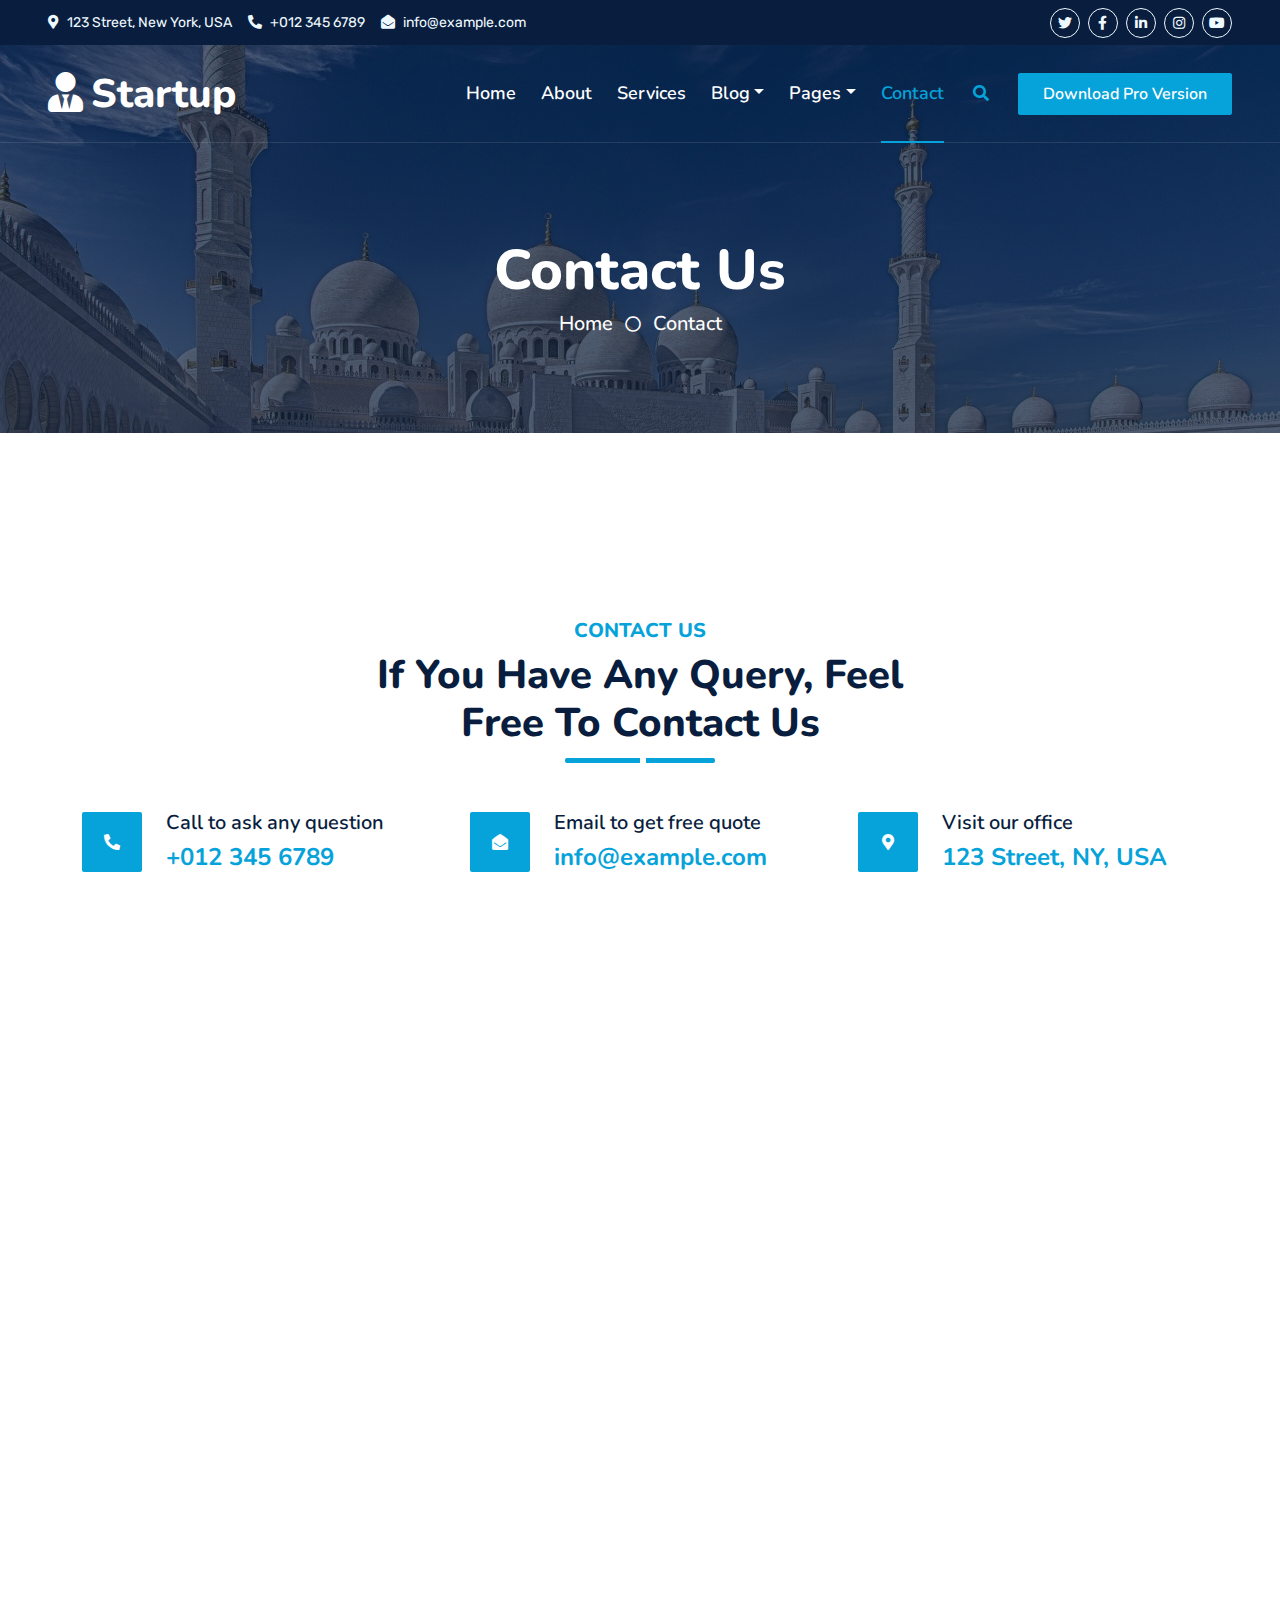
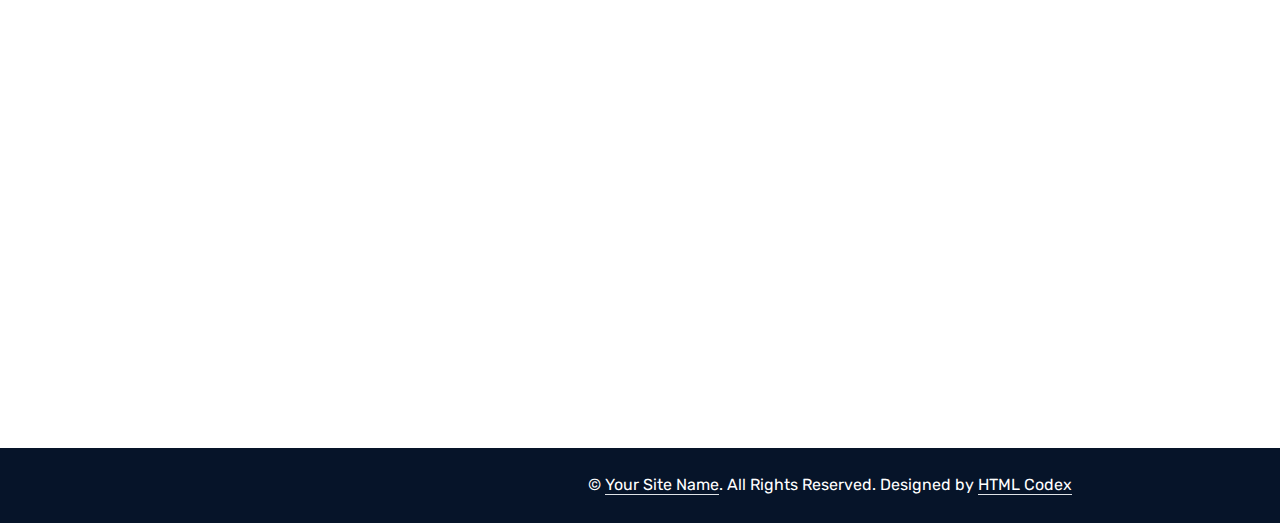
==== contact.html @ e38d2fbe "layout HTML" ====
<!DOCTYPE html>
<html lang="en">

<head>
    <meta charset="utf-8">
    <title>Startup - Startup Website Template</title>
    <meta content="width=device-width, initial-scale=1.0" name="viewport">
    <meta content="Free HTML Templates" name="keywords">
    <meta content="Free HTML Templates" name="description">

    <!-- Favicon -->
    <link href="img/favicon.ico" rel="icon">

    <!-- Google Web Fonts -->
    <link rel="preconnect" href="https://fonts.googleapis.com">
    <link rel="preconnect" href="https://fonts.gstatic.com" crossorigin>
    <link href="https://fonts.googleapis.com/css2?family=Nunito:wght@400;600;700;800&family=Rubik:wght@400;500;600;700&display=swap" rel="stylesheet">

    <!-- Icon Font Stylesheet -->
    <link href="https://cdnjs.cloudflare.com/ajax/libs/font-awesome/5.10.0/css/all.min.css" rel="stylesheet">
    <link href="https://cdn.jsdelivr.net/npm/bootstrap-icons@1.4.1/font/bootstrap-icons.css" rel="stylesheet">

    <!-- Libraries Stylesheet -->
    <link href="lib/owlcarousel/assets/owl.carousel.min.css" rel="stylesheet">
    <link href="lib/animate/animate.min.css" rel="stylesheet">

    <!-- Customized Bootstrap Stylesheet -->
    <link href="css/bootstrap.min.css" rel="stylesheet">

    <!-- Template Stylesheet -->
    <link href="css/style.css" rel="stylesheet">
</head>

<body>
    <!-- Spinner Start -->
    <div id="spinner" class="show bg-white position-fixed translate-middle w-100 vh-100 top-50 start-50 d-flex align-items-center justify-content-center">
        <div class="spinner"></div>
    </div>
    <!-- Spinner End -->


    <!-- Topbar Start -->
    <div class="container-fluid bg-dark px-5 d-none d-lg-block">
        <div class="row gx-0">
            <div class="col-lg-8 text-center text-lg-start mb-2 mb-lg-0">
                <div class="d-inline-flex align-items-center" style="height: 45px;">
                    <small class="me-3 text-light"><i class="fa fa-map-marker-alt me-2"></i>123 Street, New York, USA</small>
                    <small class="me-3 text-light"><i class="fa fa-phone-alt me-2"></i>+012 345 6789</small>
                    <small class="text-light"><i class="fa fa-envelope-open me-2"></i>info@example.com</small>
                </div>
            </div>
            <div class="col-lg-4 text-center text-lg-end">
                <div class="d-inline-flex align-items-center" style="height: 45px;">
                    <a class="btn btn-sm btn-outline-light btn-sm-square rounded-circle me-2" href=""><i class="fab fa-twitter fw-normal"></i></a>
                    <a class="btn btn-sm btn-outline-light btn-sm-square rounded-circle me-2" href=""><i class="fab fa-facebook-f fw-normal"></i></a>
                    <a class="btn btn-sm btn-outline-light btn-sm-square rounded-circle me-2" href=""><i class="fab fa-linkedin-in fw-normal"></i></a>
                    <a class="btn btn-sm btn-outline-light btn-sm-square rounded-circle me-2" href=""><i class="fab fa-instagram fw-normal"></i></a>
                    <a class="btn btn-sm btn-outline-light btn-sm-square rounded-circle" href=""><i class="fab fa-youtube fw-normal"></i></a>
                </div>
            </div>
        </div>
    </div>
    <!-- Topbar End -->


    <!-- Navbar Start -->
    <div class="container-fluid position-relative p-0">
        <nav class="navbar navbar-expand-lg navbar-dark px-5 py-3 py-lg-0">
            <a href="index.html" class="navbar-brand p-0">
                <h1 class="m-0"><i class="fa fa-user-tie me-2"></i>Startup</h1>
            </a>
            <button class="navbar-toggler" type="button" data-bs-toggle="collapse" data-bs-target="#navbarCollapse">
                <span class="fa fa-bars"></span>
            </button>
            <div class="collapse navbar-collapse" id="navbarCollapse">
                <div class="navbar-nav ms-auto py-0">
                    <a href="index.html" class="nav-item nav-link">Home</a>
                    <a href="about.html" class="nav-item nav-link">About</a>
                    <a href="service.html" class="nav-item nav-link">Services</a>
                    <div class="nav-item dropdown">
                        <a href="#" class="nav-link dropdown-toggle" data-bs-toggle="dropdown">Blog</a>
                        <div class="dropdown-menu m-0">
                            <a href="blog.html" class="dropdown-item">Blog Grid</a>
                            <a href="detail.html" class="dropdown-item">Blog Detail</a>
                        </div>
                    </div>
                    <div class="nav-item dropdown">
                        <a href="#" class="nav-link dropdown-toggle" data-bs-toggle="dropdown">Pages</a>
                        <div class="dropdown-menu m-0">
                            <a href="price.html" class="dropdown-item">Pricing Plan</a>
                            <a href="feature.html" class="dropdown-item">Our features</a>
                            <a href="team.html" class="dropdown-item">Team Members</a>
                            <a href="testimonial.html" class="dropdown-item">Testimonial</a>
                            <a href="quote.html" class="dropdown-item">Free Quote</a>
                        </div>
                    </div>
                    <a href="contact.html" class="nav-item nav-link active">Contact</a>
                </div>
                <butaton type="button" class="btn text-primary ms-3" data-bs-toggle="modal" data-bs-target="#searchModal"><i class="fa fa-search"></i></butaton>
                <a href="https://htmlcodex.com/startup-company-website-template" class="btn btn-primary py-2 px-4 ms-3">Download Pro Version</a>
            </div>
        </nav>

        <div class="container-fluid bg-primary py-5 bg-header" style="margin-bottom: 90px;">
            <div class="row py-5">
                <div class="col-12 pt-lg-5 mt-lg-5 text-center">
                    <h1 class="display-4 text-white animated zoomIn">Contact Us</h1>
                    <a href="" class="h5 text-white">Home</a>
                    <i class="far fa-circle text-white px-2"></i>
                    <a href="" class="h5 text-white">Contact</a>
                </div>
            </div>
        </div>
    </div>
    <!-- Navbar End -->


    <!-- Full Screen Search Start -->
    <div class="modal fade" id="searchModal" tabindex="-1">
        <div class="modal-dialog modal-fullscreen">
            <div class="modal-content" style="background: rgba(9, 30, 62, .7);">
                <div class="modal-header border-0">
                    <button type="button" class="btn bg-white btn-close" data-bs-dismiss="modal" aria-label="Close"></button>
                </div>
                <div class="modal-body d-flex align-items-center justify-content-center">
                    <div class="input-group" style="max-width: 600px;">
                        <input type="text" class="form-control bg-transparent border-primary p-3" placeholder="Type search keyword">
                        <button class="btn btn-primary px-4"><i class="bi bi-search"></i></button>
                    </div>
                </div>
            </div>
        </div>
    </div>
    <!-- Full Screen Search End -->


    <!-- Contact Start -->
    <div class="container-fluid py-5 wow fadeInUp" data-wow-delay="0.1s">
        <div class="container py-5">
            <div class="section-title text-center position-relative pb-3 mb-5 mx-auto" style="max-width: 600px;">
                <h5 class="fw-bold text-primary text-uppercase">Contact Us</h5>
                <h1 class="mb-0">If You Have Any Query, Feel Free To Contact Us</h1>
            </div>
            <div class="row g-5 mb-5">
                <div class="col-lg-4">
                    <div class="d-flex align-items-center wow fadeIn" data-wow-delay="0.1s">
                        <div class="bg-primary d-flex align-items-center justify-content-center rounded" style="width: 60px; height: 60px;">
                            <i class="fa fa-phone-alt text-white"></i>
                        </div>
                        <div class="ps-4">
                            <h5 class="mb-2">Call to ask any question</h5>
                            <h4 class="text-primary mb-0">+012 345 6789</h4>
                        </div>
                    </div>
                </div>
                <div class="col-lg-4">
                    <div class="d-flex align-items-center wow fadeIn" data-wow-delay="0.4s">
                        <div class="bg-primary d-flex align-items-center justify-content-center rounded" style="width: 60px; height: 60px;">
                            <i class="fa fa-envelope-open text-white"></i>
                        </div>
                        <div class="ps-4">
                            <h5 class="mb-2">Email to get free quote</h5>
                            <h4 class="text-primary mb-0">info@example.com</h4>
                        </div>
                    </div>
                </div>
                <div class="col-lg-4">
                    <div class="d-flex align-items-center wow fadeIn" data-wow-delay="0.8s">
                        <div class="bg-primary d-flex align-items-center justify-content-center rounded" style="width: 60px; height: 60px;">
                            <i class="fa fa-map-marker-alt text-white"></i>
                        </div>
                        <div class="ps-4">
                            <h5 class="mb-2">Visit our office</h5>
                            <h4 class="text-primary mb-0">123 Street, NY, USA</h4>
                        </div>
                    </div>
                </div>
            </div>
            <div class="row g-5">
                <div class="col-lg-6 wow slideInUp" data-wow-delay="0.3s">
                    <form>
                        <div class="row g-3">
                            <div class="col-md-6">
                                <input type="text" class="form-control border-0 bg-light px-4" placeholder="Your Name" style="height: 55px;">
                            </div>
                            <div class="col-md-6">
                                <input type="email" class="form-control border-0 bg-light px-4" placeholder="Your Email" style="height: 55px;">
                            </div>
                            <div class="col-12">
                                <input type="text" class="form-control border-0 bg-light px-4" placeholder="Subject" style="height: 55px;">
                            </div>
                            <div class="col-12">
                                <textarea class="form-control border-0 bg-light px-4 py-3" rows="4" placeholder="Message"></textarea>
                            </div>
                            <div class="col-12">
                                <button class="btn btn-primary w-100 py-3" type="submit">Send Message</button>
                            </div>
                        </div>
                    </form>
                </div>
                <div class="col-lg-6 wow slideInUp" data-wow-delay="0.6s">
                    <iframe class="position-relative rounded w-100 h-100"
                        src="https://www.google.com/maps/embed?pb=!1m18!1m12!1m3!1d3001156.4288297426!2d-78.01371936852176!3d42.72876761954724!2m3!1f0!2f0!3f0!3m2!1i1024!2i768!4f13.1!3m3!1m2!1s0x4ccc4bf0f123a5a9%3A0xddcfc6c1de189567!2sNew%20York%2C%20USA!5e0!3m2!1sen!2sbd!4v1603794290143!5m2!1sen!2sbd"
                        frameborder="0" style="min-height: 350px; border:0;" allowfullscreen="" aria-hidden="false"
                        tabindex="0"></iframe>
                </div>
            </div>
        </div>
    </div>
    <!-- Contact End -->


    <!-- Vendor Start -->
    <div class="container-fluid py-5 wow fadeInUp" data-wow-delay="0.1s">
        <div class="container py-5 mb-5">
            <div class="bg-white">
                <div class="owl-carousel vendor-carousel">
                    <img src="img/vendor-1.jpg" alt="">
                    <img src="img/vendor-2.jpg" alt="">
                    <img src="img/vendor-3.jpg" alt="">
                    <img src="img/vendor-4.jpg" alt="">
                    <img src="img/vendor-5.jpg" alt="">
                    <img src="img/vendor-6.jpg" alt="">
                    <img src="img/vendor-7.jpg" alt="">
                    <img src="img/vendor-8.jpg" alt="">
                    <img src="img/vendor-9.jpg" alt="">
                </div>
            </div>
        </div>
    </div>
    <!-- Vendor End -->
    

    <!-- Footer Start -->
    <div class="container-fluid bg-dark text-light mt-5 wow fadeInUp" data-wow-delay="0.1s">
        <div class="container">
            <div class="row gx-5">
                <div class="col-lg-4 col-md-6 footer-about">
                    <div class="d-flex flex-column align-items-center justify-content-center text-center h-100 bg-primary p-4">
                        <a href="index.html" class="navbar-brand">
                            <h1 class="m-0 text-white"><i class="fa fa-user-tie me-2"></i>Startup</h1>
                        </a>
                        <p class="mt-3 mb-4">Lorem diam sit erat dolor elitr et, diam lorem justo amet clita stet eos sit. Elitr dolor duo lorem, elitr clita ipsum sea. Diam amet erat lorem stet eos. Diam amet et kasd eos duo.</p>
                        <form action="">
                            <div class="input-group">
                                <input type="text" class="form-control border-white p-3" placeholder="Your Email">
                                <button class="btn btn-dark">Sign Up</button>
                            </div>
                        </form>
                    </div>
                </div>
                <div class="col-lg-8 col-md-6">
                    <div class="row gx-5">
                        <div class="col-lg-4 col-md-12 pt-5 mb-5">
                            <div class="section-title section-title-sm position-relative pb-3 mb-4">
                                <h3 class="text-light mb-0">Get In Touch</h3>
                            </div>
                            <div class="d-flex mb-2">
                                <i class="bi bi-geo-alt text-primary me-2"></i>
                                <p class="mb-0">123 Street, New York, USA</p>
                            </div>
                            <div class="d-flex mb-2">
                                <i class="bi bi-envelope-open text-primary me-2"></i>
                                <p class="mb-0">info@example.com</p>
                            </div>
                            <div class="d-flex mb-2">
                                <i class="bi bi-telephone text-primary me-2"></i>
                                <p class="mb-0">+012 345 67890</p>
                            </div>
                            <div class="d-flex mt-4">
                                <a class="btn btn-primary btn-square me-2" href="#"><i class="fab fa-twitter fw-normal"></i></a>
                                <a class="btn btn-primary btn-square me-2" href="#"><i class="fab fa-facebook-f fw-normal"></i></a>
                                <a class="btn btn-primary btn-square me-2" href="#"><i class="fab fa-linkedin-in fw-normal"></i></a>
                                <a class="btn btn-primary btn-square" href="#"><i class="fab fa-instagram fw-normal"></i></a>
                            </div>
                        </div>
                        <div class="col-lg-4 col-md-12 pt-0 pt-lg-5 mb-5">
                            <div class="section-title section-title-sm position-relative pb-3 mb-4">
                                <h3 class="text-light mb-0">Quick Links</h3>
                            </div>
                            <div class="link-animated d-flex flex-column justify-content-start">
                                <a class="text-light mb-2" href="#"><i class="bi bi-arrow-right text-primary me-2"></i>Home</a>
                                <a class="text-light mb-2" href="#"><i class="bi bi-arrow-right text-primary me-2"></i>About Us</a>
                                <a class="text-light mb-2" href="#"><i class="bi bi-arrow-right text-primary me-2"></i>Our Services</a>
                                <a class="text-light mb-2" href="#"><i class="bi bi-arrow-right text-primary me-2"></i>Meet The Team</a>
                                <a class="text-light mb-2" href="#"><i class="bi bi-arrow-right text-primary me-2"></i>Latest Blog</a>
                                <a class="text-light" href="#"><i class="bi bi-arrow-right text-primary me-2"></i>Contact Us</a>
                            </div>
                        </div>
                        <div class="col-lg-4 col-md-12 pt-0 pt-lg-5 mb-5">
                            <div class="section-title section-title-sm position-relative pb-3 mb-4">
                                <h3 class="text-light mb-0">Popular Links</h3>
                            </div>
                            <div class="link-animated d-flex flex-column justify-content-start">
                                <a class="text-light mb-2" href="#"><i class="bi bi-arrow-right text-primary me-2"></i>Home</a>
                                <a class="text-light mb-2" href="#"><i class="bi bi-arrow-right text-primary me-2"></i>About Us</a>
                                <a class="text-light mb-2" href="#"><i class="bi bi-arrow-right text-primary me-2"></i>Our Services</a>
                                <a class="text-light mb-2" href="#"><i class="bi bi-arrow-right text-primary me-2"></i>Meet The Team</a>
                                <a class="text-light mb-2" href="#"><i class="bi bi-arrow-right text-primary me-2"></i>Latest Blog</a>
                                <a class="text-light" href="#"><i class="bi bi-arrow-right text-primary me-2"></i>Contact Us</a>
                            </div>
                        </div>
                    </div>
                </div>
            </div>
        </div>
    </div>
    <div class="container-fluid text-white" style="background: #061429;">
        <div class="container text-center">
            <div class="row justify-content-end">
                <div class="col-lg-8 col-md-6">
                    <div class="d-flex align-items-center justify-content-center" style="height: 75px;">
                        <p class="mb-0">&copy; <a class="text-white border-bottom" href="#">Your Site Name</a>. All Rights Reserved. 
						
						<!--/*** This template is free as long as you keep the footer author’s credit link/attribution link/backlink. If you'd like to use the template without the footer author’s credit link/attribution link/backlink, you can purchase the Credit Removal License from "https://htmlcodex.com/credit-removal". Thank you for your support. ***/-->
						Designed by <a class="text-white border-bottom" href="https://htmlcodex.com">HTML Codex</a></p>
                    </div>
                </div>
            </div>
        </div>
    </div>
    <!-- Footer End -->


    <!-- Back to Top -->
    <a href="#" class="btn btn-lg btn-primary btn-lg-square rounded back-to-top"><i class="bi bi-arrow-up"></i></a>


    <!-- JavaScript Libraries -->
    <script src="https://code.jquery.com/jquery-3.4.1.min.js"></script>
    <script src="https://cdn.jsdelivr.net/npm/bootstrap@5.0.0/dist/js/bootstrap.bundle.min.js"></script>
    <script src="lib/wow/wow.min.js"></script>
    <script src="lib/easing/easing.min.js"></script>
    <script src="lib/waypoints/waypoints.min.js"></script>
    <script src="lib/counterup/counterup.min.js"></script>
    <script src="lib/owlcarousel/owl.carousel.min.js"></script>

    <!-- Template Javascript -->
    <script src="js/main.js"></script>
</body>

</html>
---- css/style.css ----
/********** Template CSS **********/
:root {
    --primary: #06A3DA;
    --secondary: #34AD54;
    --light: #EEF9FF;
    --dark: #091E3E;
}


/*** Spinner ***/
.spinner {
    width: 40px;
    height: 40px;
    background: var(--primary);
    margin: 100px auto;
    -webkit-animation: sk-rotateplane 1.2s infinite ease-in-out;
    animation: sk-rotateplane 1.2s infinite ease-in-out;
}

@-webkit-keyframes sk-rotateplane {
    0% {
        -webkit-transform: perspective(120px)
    }
    50% {
        -webkit-transform: perspective(120px) rotateY(180deg)
    }
    100% {
        -webkit-transform: perspective(120px) rotateY(180deg) rotateX(180deg)
    }
}

@keyframes sk-rotateplane {
    0% {
        transform: perspective(120px) rotateX(0deg) rotateY(0deg);
        -webkit-transform: perspective(120px) rotateX(0deg) rotateY(0deg)
    }
    50% {
        transform: perspective(120px) rotateX(-180.1deg) rotateY(0deg);
        -webkit-transform: perspective(120px) rotateX(-180.1deg) rotateY(0deg)
    }
    100% {
        transform: perspective(120px) rotateX(-180deg) rotateY(-179.9deg);
        -webkit-transform: perspective(120px) rotateX(-180deg) rotateY(-179.9deg);
    }
}

#spinner {
    opacity: 0;
    visibility: hidden;
    transition: opacity .5s ease-out, visibility 0s linear .5s;
    z-index: 99999;
}

#spinner.show {
    transition: opacity .5s ease-out, visibility 0s linear 0s;
    visibility: visible;
    opacity: 1;
}


/*** Heading ***/
h1,
h2,
.fw-bold {
    font-weight: 800 !important;
}

h3,
h4,
.fw-semi-bold {
    font-weight: 700 !important;
}

h5,
h6,
.fw-medium {
    font-weight: 600 !important;
}


/*** Button ***/
.btn {
    font-family: 'Nunito', sans-serif;
    font-weight: 600;
    transition: .5s;
}

.btn-primary,
.btn-secondary {
    color: #FFFFFF;
    box-shadow: inset 0 0 0 50px transparent;
}

.btn-primary:hover {
    box-shadow: inset 0 0 0 0 var(--primary);
}

.btn-secondary:hover {
    box-shadow: inset 0 0 0 0 var(--secondary);
}

.btn-square {
    width: 36px;
    height: 36px;
}

.btn-sm-square {
    width: 30px;
    height: 30px;
}

.btn-lg-square {
    width: 48px;
    height: 48px;
}

.btn-square,
.btn-sm-square,
.btn-lg-square {
    padding-left: 0;
    padding-right: 0;
    text-align: center;
}


/*** Navbar ***/
.navbar-dark .navbar-nav .nav-link {
    font-family: 'Nunito', sans-serif;
    position: relative;
    margin-left: 25px;
    padding: 35px 0;
    color: #FFFFFF;
    font-size: 18px;
    font-weight: 600;
    outline: none;
    transition: .5s;
}

.sticky-top.navbar-dark .navbar-nav .nav-link {
    padding: 20px 0;
    color: var(--dark);
}

.navbar-dark .navbar-nav .nav-link:hover,
.navbar-dark .navbar-nav .nav-link.active {
    color: var(--primary);
}

.navbar-dark .navbar-brand h1 {
    color: #FFFFFF;
}

.navbar-dark .navbar-toggler {
    color: var(--primary) !important;
    border-color: var(--primary) !important;
}

@media (max-width: 991.98px) {
    .sticky-top.navbar-dark {
        position: relative;
        background: #FFFFFF;
    }

    .navbar-dark .navbar-nav .nav-link,
    .navbar-dark .navbar-nav .nav-link.show,
    .sticky-top.navbar-dark .navbar-nav .nav-link {
        padding: 10px 0;
        color: var(--dark);
    }

    .navbar-dark .navbar-brand h1 {
        color: var(--primary);
    }
}

@media (min-width: 992px) {
    .navbar-dark {
        position: absolute;
        width: 100%;
        top: 0;
        left: 0;
        border-bottom: 1px solid rgba(256, 256, 256, .1);
        z-index: 999;
    }
    
    .sticky-top.navbar-dark {
        position: fixed;
        background: #FFFFFF;
    }

    .navbar-dark .navbar-nav .nav-link::before {
        position: absolute;
        content: "";
        width: 0;
        height: 2px;
        bottom: -1px;
        left: 50%;
        background: var(--primary);
        transition: .5s;
    }

    .navbar-dark .navbar-nav .nav-link:hover::before,
    .navbar-dark .navbar-nav .nav-link.active::before {
        width: 100%;
        left: 0;
    }

    .navbar-dark .navbar-nav .nav-link.nav-contact::before {
        display: none;
    }

    .sticky-top.navbar-dark .navbar-brand h1 {
        color: var(--primary);
    }
}


/*** Carousel ***/
.carousel-caption {
    top: 0;
    left: 0;
    right: 0;
    bottom: 0;
    background: rgba(9, 30, 62, .7);
    z-index: 1;
}

@media (max-width: 576px) {
    .carousel-caption h5 {
        font-size: 14px;
        font-weight: 500 !important;
    }

    .carousel-caption h1 {
        font-size: 30px;
        font-weight: 600 !important;
    }
}

.carousel-control-prev,
.carousel-control-next {
    width: 10%;
}

.carousel-control-prev-icon,
.carousel-control-next-icon {
    width: 3rem;
    height: 3rem;
}


/*** Section Title ***/
.section-title::before {
    position: absolute;
    content: "";
    width: 150px;
    height: 5px;
    left: 0;
    bottom: 0;
    background: var(--primary);
    border-radius: 2px;
}

.section-title.text-center::before {
    left: 50%;
    margin-left: -75px;
}

.section-title.section-title-sm::before {
    width: 90px;
    height: 3px;
}

.section-title::after {
    position: absolute;
    content: "";
    width: 6px;
    height: 5px;
    bottom: 0px;
    background: #FFFFFF;
    -webkit-animation: section-title-run 5s infinite linear;
    animation: section-title-run 5s infinite linear;
}

.section-title.section-title-sm::after {
    width: 4px;
    height: 3px;
}

.section-title.text-center::after {
    -webkit-animation: section-title-run-center 5s infinite linear;
    animation: section-title-run-center 5s infinite linear;
}

.section-title.section-title-sm::after {
    -webkit-animation: section-title-run-sm 5s infinite linear;
    animation: section-title-run-sm 5s infinite linear;
}

@-webkit-keyframes section-title-run {
    0% {left: 0; } 50% { left : 145px; } 100% { left: 0; }
}

@-webkit-keyframes section-title-run-center {
    0% { left: 50%; margin-left: -75px; } 50% { left : 50%; margin-left: 45px; } 100% { left: 50%; margin-left: -75px; }
}

@-webkit-keyframes section-title-run-sm {
    0% {left: 0; } 50% { left : 85px; } 100% { left: 0; }
}


/*** Service ***/
.service-item {
    position: relative;
    height: 300px;
    padding: 0 30px;
    transition: .5s;
}

.service-item .service-icon {
    margin-bottom: 30px;
    width: 60px;
    height: 60px;
    display: flex;
    align-items: center;
    justify-content: center;
    background: var(--primary);
    border-radius: 2px;
    transform: rotate(-45deg);
}

.service-item .service-icon i {
    transform: rotate(45deg);
}

.service-item a.btn {
    position: absolute;
    width: 60px;
    bottom: -48px;
    left: 50%;
    margin-left: -30px;
    opacity: 0;
}

.service-item:hover a.btn {
    bottom: -24px;
    opacity: 1;
}


/*** Testimonial ***/
.testimonial-carousel .owl-dots {
    margin-top: 15px;
    display: flex;
    align-items: flex-end;
    justify-content: center;
}

.testimonial-carousel .owl-dot {
    position: relative;
    display: inline-block;
    margin: 0 5px;
    width: 15px;
    height: 15px;
    background: #DDDDDD;
    border-radius: 2px;
    transition: .5s;
}

.testimonial-carousel .owl-dot.active {
    width: 30px;
    background: var(--primary);
}

.testimonial-carousel .owl-item.center {
    position: relative;
    z-index: 1;
}

.testimonial-carousel .owl-item .testimonial-item {
    transition: .5s;
}

.testimonial-carousel .owl-item.center .testimonial-item {
    background: #FFFFFF !important;
    box-shadow: 0 0 30px #DDDDDD;
}


/*** Team ***/
.team-item {
    transition: .5s;
}

.team-social {
    position: absolute;
    width: 100%;
    height: 100%;
    top: 0;
    left: 0;
    display: flex;
    align-items: center;
    justify-content: center;
    transition: .5s;
}

.team-social a.btn {
    position: relative;
    margin: 0 3px;
    margin-top: 100px;
    opacity: 0;
}

.team-item:hover {
    box-shadow: 0 0 30px #DDDDDD;
}

.team-item:hover .team-social {
    /*background: rgba(9, 30, 62, .7);*/
}

.team-item:hover .team-social a.btn:first-child {
    opacity: 1;
    margin-top: 0;
    transition: .3s 0s;
}

.team-item:hover .team-social a.btn:nth-child(2) {
    opacity: 1;
    margin-top: 0;
    transition: .3s .05s;
}

.team-item:hover .team-social a.btn:nth-child(3) {
    opacity: 1;
    margin-top: 0;
    transition: .3s .1s;
}

.team-item:hover .team-social a.btn:nth-child(4) {
    opacity: 1;
    margin-top: 0;
    transition: .3s .15s;
}

.team-item .team-img img,
.blog-item .blog-img img  {
    transition: .5s;
}

.team-item:hover .team-img img,
.blog-item:hover .blog-img img {
    transform: scale(1.15);
}


/*** Miscellaneous ***/
@media (min-width: 991.98px) {
    .facts {
        position: relative;
        margin-top: -75px;
        z-index: 1;
    }
}

.back-to-top {
    position: fixed;
    display: none;
    right: 45px;
    bottom: 45px;
    z-index: 99;
}

.bg-header {
    background: linear-gradient(rgba(9, 30, 62, .7), rgba(9, 30, 62, .7)), url(../img/carousel-1.jpg) center center no-repeat;
    background-size: cover;
}

.link-animated a {
    transition: .5s;
}

.link-animated a:hover {
    padding-left: 10px;
}

@media (min-width: 767.98px) {
    .footer-about {
        margin-bottom: -75px;
    }
}
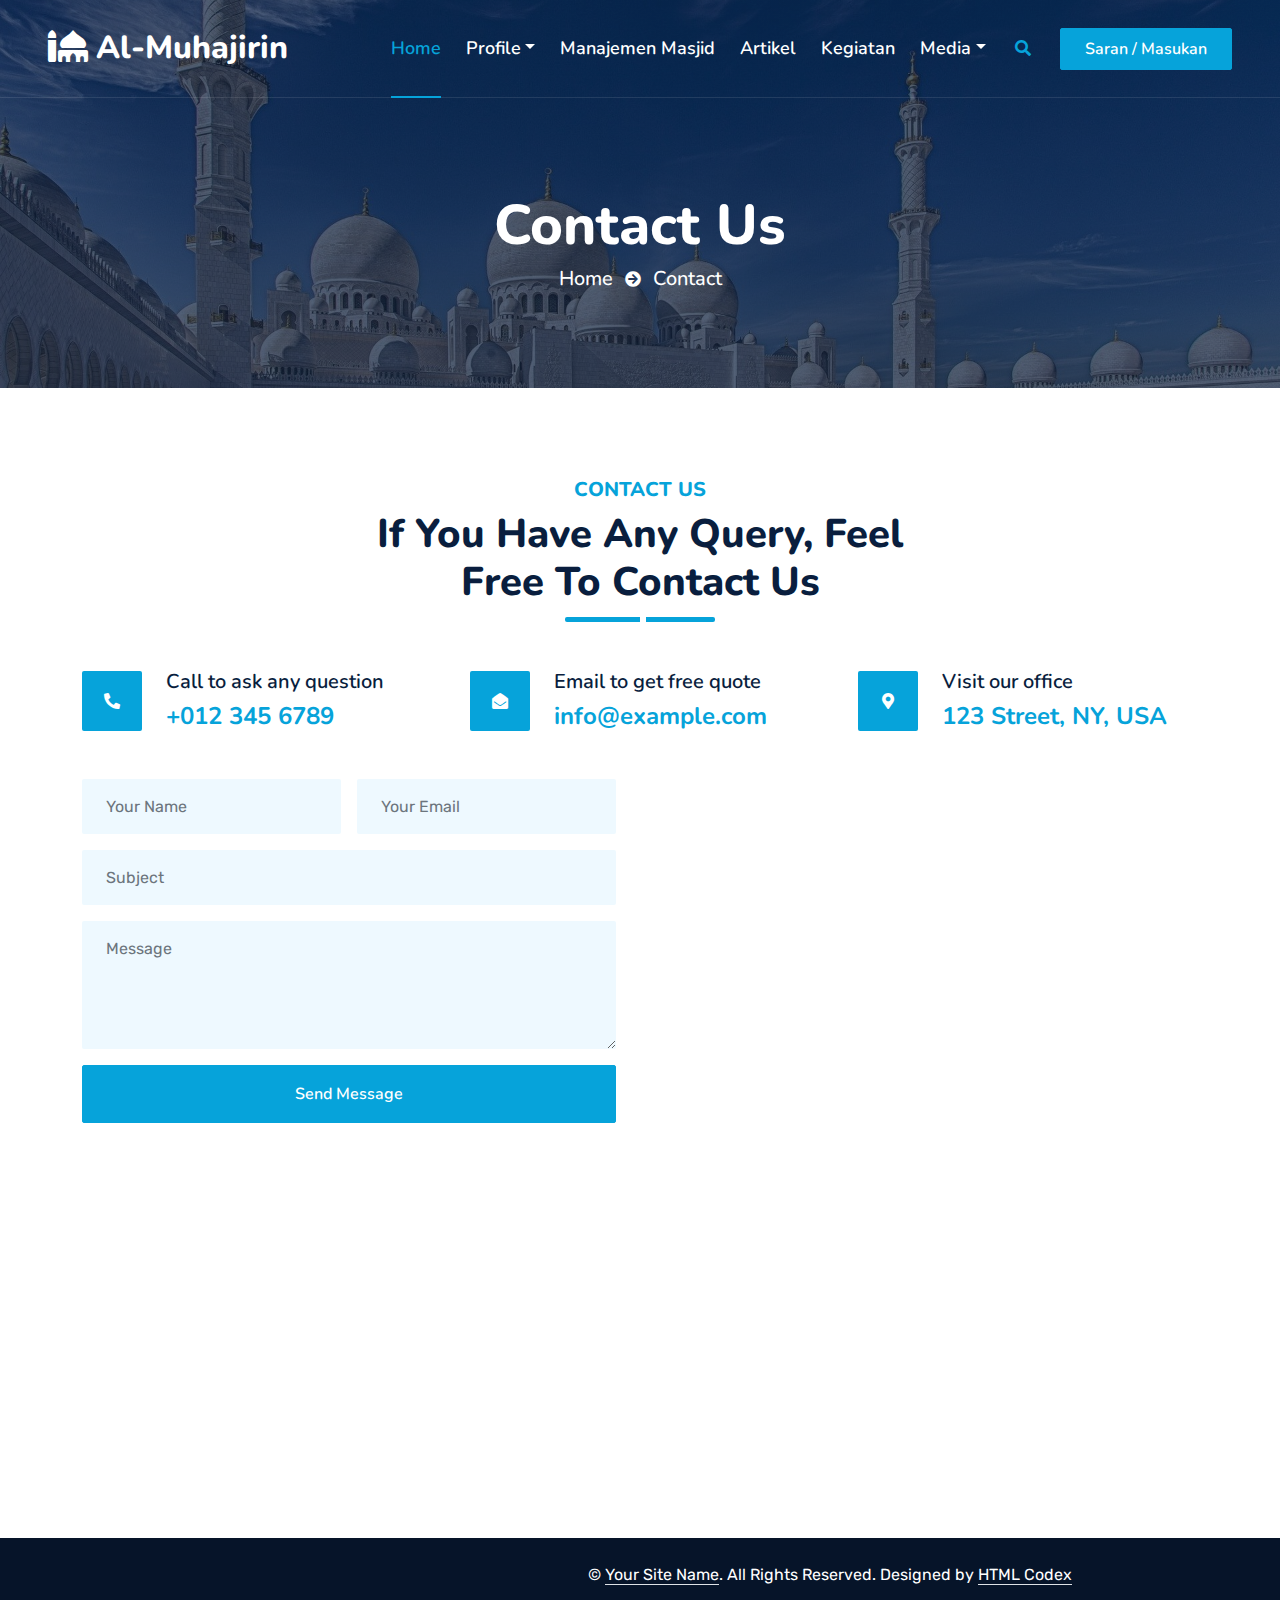
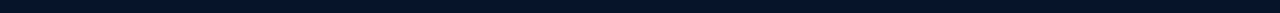
==== commit 0f44d5c1: "style update #2" ====
--- a/contact.html
+++ b/contact.html
@@ -38,66 +38,43 @@
     </div>
     <!-- Spinner End -->
 
-
-    <!-- Topbar Start -->
-    <div class="container-fluid bg-dark px-5 d-none d-lg-block">
-        <div class="row gx-0">
-            <div class="col-lg-8 text-center text-lg-start mb-2 mb-lg-0">
-                <div class="d-inline-flex align-items-center" style="height: 45px;">
-                    <small class="me-3 text-light"><i class="fa fa-map-marker-alt me-2"></i>123 Street, New York, USA</small>
-                    <small class="me-3 text-light"><i class="fa fa-phone-alt me-2"></i>+012 345 6789</small>
-                    <small class="text-light"><i class="fa fa-envelope-open me-2"></i>info@example.com</small>
-                </div>
-            </div>
-            <div class="col-lg-4 text-center text-lg-end">
-                <div class="d-inline-flex align-items-center" style="height: 45px;">
-                    <a class="btn btn-sm btn-outline-light btn-sm-square rounded-circle me-2" href=""><i class="fab fa-twitter fw-normal"></i></a>
-                    <a class="btn btn-sm btn-outline-light btn-sm-square rounded-circle me-2" href=""><i class="fab fa-facebook-f fw-normal"></i></a>
-                    <a class="btn btn-sm btn-outline-light btn-sm-square rounded-circle me-2" href=""><i class="fab fa-linkedin-in fw-normal"></i></a>
-                    <a class="btn btn-sm btn-outline-light btn-sm-square rounded-circle me-2" href=""><i class="fab fa-instagram fw-normal"></i></a>
-                    <a class="btn btn-sm btn-outline-light btn-sm-square rounded-circle" href=""><i class="fab fa-youtube fw-normal"></i></a>
-                </div>
-            </div>
-        </div>
-    </div>
-    <!-- Topbar End -->
-
-
     <!-- Navbar Start -->
     <div class="container-fluid position-relative p-0">
         <nav class="navbar navbar-expand-lg navbar-dark px-5 py-3 py-lg-0">
             <a href="index.html" class="navbar-brand p-0">
-                <h1 class="m-0"><i class="fa fa-user-tie me-2"></i>Startup</h1>
+                <h2 class="m-0"><i class="fa fa-mosque me-2"></i>Al-Muhajirin</h2>
             </a>
             <button class="navbar-toggler" type="button" data-bs-toggle="collapse" data-bs-target="#navbarCollapse">
                 <span class="fa fa-bars"></span>
             </button>
             <div class="collapse navbar-collapse" id="navbarCollapse">
                 <div class="navbar-nav ms-auto py-0">
-                    <a href="index.html" class="nav-item nav-link">Home</a>
-                    <a href="about.html" class="nav-item nav-link">About</a>
-                    <a href="service.html" class="nav-item nav-link">Services</a>
+                    <a href="index.html" class="nav-item nav-link active">Home</a>
                     <div class="nav-item dropdown">
-                        <a href="#" class="nav-link dropdown-toggle" data-bs-toggle="dropdown">Blog</a>
+                        <a href="#" class="nav-link dropdown-toggle" data-bs-toggle="dropdown">Profile</a>
                         <div class="dropdown-menu m-0">
-                            <a href="blog.html" class="dropdown-item">Blog Grid</a>
-                            <a href="detail.html" class="dropdown-item">Blog Detail</a>
-                        </div>
-                    </div>
+                            <a href="singlepage.html" class="dropdown-item">Profile Lengkap</a>
+                            <a href="tim-dkm.html" class="dropdown-item">Susunan Pengurus DKM</a>
+                            <a href="jamaah.html" class="dropdown-item">Data Semua Jamaah</a>
+                        </div>
+                    </div>
+                    <!-- <a href="about.html" class="nav-item nav-link">Profile</a> -->
+                    <a href="singlepage.html" class="nav-item nav-link">Manajemen Masjid</a>
+                    <a href="artikel.html" class="nav-item nav-link">Artikel</a>
+                    <a href="artikel.html" class="nav-item nav-link">Kegiatan</a>
+                    <!-- <a href="contact.html" class="nav-item nav-link">Media</a> -->
                     <div class="nav-item dropdown">
-                        <a href="#" class="nav-link dropdown-toggle" data-bs-toggle="dropdown">Pages</a>
+                        <a href="#" class="nav-link dropdown-toggle" data-bs-toggle="dropdown">Media</a>
                         <div class="dropdown-menu m-0">
-                            <a href="price.html" class="dropdown-item">Pricing Plan</a>
-                            <a href="feature.html" class="dropdown-item">Our features</a>
-                            <a href="team.html" class="dropdown-item">Team Members</a>
-                            <a href="testimonial.html" class="dropdown-item">Testimonial</a>
-                            <a href="quote.html" class="dropdown-item">Free Quote</a>
-                        </div>
-                    </div>
-                    <a href="contact.html" class="nav-item nav-link active">Contact</a>
+                            <a href="poster.html" class="dropdown-item">Poster Dakwah</a>
+                            <a href="galeri.html" class="dropdown-item">Galeri</a>
+                            <a href="video.html" class="dropdown-item">Video</a>
+                        </div>
+                    </div>
+                    <!-- <a href="contact.html" class="nav-item nav-link">Kontak</a> -->
                 </div>
                 <butaton type="button" class="btn text-primary ms-3" data-bs-toggle="modal" data-bs-target="#searchModal"><i class="fa fa-search"></i></butaton>
-                <a href="https://htmlcodex.com/startup-company-website-template" class="btn btn-primary py-2 px-4 ms-3">Download Pro Version</a>
+                <a href="contact.html" class="btn btn-primary py-2 px-4 ms-3">Saran / Masukan</a>
             </div>
         </nav>
 
@@ -106,7 +83,7 @@
                 <div class="col-12 pt-lg-5 mt-lg-5 text-center">
                     <h1 class="display-4 text-white animated zoomIn">Contact Us</h1>
                     <a href="" class="h5 text-white">Home</a>
-                    <i class="far fa-circle text-white px-2"></i>
+                    <i class="fas fa-arrow-circle-right text-white px-2"></i>
                     <a href="" class="h5 text-white">Contact</a>
                 </div>
             </div>
@@ -135,8 +112,8 @@
 
 
     <!-- Contact Start -->
-    <div class="container-fluid py-5 wow fadeInUp" data-wow-delay="0.1s">
-        <div class="container py-5">
+    <div class="container-fluid py-0 wow fadeInUp" data-wow-delay="0.1s">
+        <div class="container py-0">
             <div class="section-title text-center position-relative pb-3 mb-5 mx-auto" style="max-width: 600px;">
                 <h5 class="fw-bold text-primary text-uppercase">Contact Us</h5>
                 <h1 class="mb-0">If You Have Any Query, Feel Free To Contact Us</h1>
@@ -199,37 +176,16 @@
                     </form>
                 </div>
                 <div class="col-lg-6 wow slideInUp" data-wow-delay="0.6s">
-                    <iframe class="position-relative rounded w-100 h-100"
+                    <iframe src="https://www.google.com/maps/embed?pb=!1m18!1m12!1m3!1d7932.9163075898!2d106.98696075869141!3d-6.203133999999997!2m3!1f0!2f0!3f0!3m2!1i1024!2i768!4f13.1!3m3!1m2!1s0x2e698bf04b34929d%3A0x20492e68393d591!2sMasjid%20Al-Muhajirin!5e0!3m2!1sid!2sid!4v1708596016051!5m2!1sid!2sid" width="100%" style="min-height: 350px; style="border:0;" allowfullscreen="" loading="lazy" referrerpolicy="no-referrer-when-downgrade"></iframe>
+                    <!-- <iframe class="position-relative rounded w-100 h-100"
                         src="https://www.google.com/maps/embed?pb=!1m18!1m12!1m3!1d3001156.4288297426!2d-78.01371936852176!3d42.72876761954724!2m3!1f0!2f0!3f0!3m2!1i1024!2i768!4f13.1!3m3!1m2!1s0x4ccc4bf0f123a5a9%3A0xddcfc6c1de189567!2sNew%20York%2C%20USA!5e0!3m2!1sen!2sbd!4v1603794290143!5m2!1sen!2sbd"
                         frameborder="0" style="min-height: 350px; border:0;" allowfullscreen="" aria-hidden="false"
-                        tabindex="0"></iframe>
-                </div>
-            </div>
-        </div>
-    </div>
-    <!-- Contact End -->
-
-
-    <!-- Vendor Start -->
-    <div class="container-fluid py-5 wow fadeInUp" data-wow-delay="0.1s">
-        <div class="container py-5 mb-5">
-            <div class="bg-white">
-                <div class="owl-carousel vendor-carousel">
-                    <img src="img/vendor-1.jpg" alt="">
-                    <img src="img/vendor-2.jpg" alt="">
-                    <img src="img/vendor-3.jpg" alt="">
-                    <img src="img/vendor-4.jpg" alt="">
-                    <img src="img/vendor-5.jpg" alt="">
-                    <img src="img/vendor-6.jpg" alt="">
-                    <img src="img/vendor-7.jpg" alt="">
-                    <img src="img/vendor-8.jpg" alt="">
-                    <img src="img/vendor-9.jpg" alt="">
-                </div>
-            </div>
-        </div>
-    </div>
-    <!-- Vendor End -->
-    
+                        tabindex="0"></iframe> -->
+                </div>
+            </div>
+        </div>
+    </div>
+    <!-- Contact End -->    
 
     <!-- Footer Start -->
     <div class="container-fluid bg-dark text-light mt-5 wow fadeInUp" data-wow-delay="0.1s">
@@ -241,12 +197,7 @@
                             <h1 class="m-0 text-white"><i class="fa fa-user-tie me-2"></i>Startup</h1>
                         </a>
                         <p class="mt-3 mb-4">Lorem diam sit erat dolor elitr et, diam lorem justo amet clita stet eos sit. Elitr dolor duo lorem, elitr clita ipsum sea. Diam amet erat lorem stet eos. Diam amet et kasd eos duo.</p>
-                        <form action="">
-                            <div class="input-group">
-                                <input type="text" class="form-control border-white p-3" placeholder="Your Email">
-                                <button class="btn btn-dark">Sign Up</button>
-                            </div>
-                        </form>
+                        
                     </div>
                 </div>
                 <div class="col-lg-8 col-md-6">
--- a/css/style.css
+++ b/css/style.css
@@ -150,6 +150,10 @@
     color: #FFFFFF;
 }
 
+.navbar-dark .navbar-brand h2 {
+    color: #FFFFFF;
+}
+
 .navbar-dark .navbar-toggler {
     color: var(--primary) !important;
     border-color: var(--primary) !important;
@@ -211,6 +215,10 @@
 
     .sticky-top.navbar-dark .navbar-brand h1 {
         color: var(--primary);
+    }
+
+    .sticky-top.navbar-dark .navbar-brand h2 {
+        color: var(--dark);
     }
 }
 
@@ -489,4 +497,16 @@
     .footer-about {
         margin-bottom: -75px;
     }
+}
+
+#poster-modal .modal-img{
+    width: 100%;
+}
+
+.team-img img{
+    cursor: pointer;
+}
+
+.detail-img img{
+    cursor: pointer;
 }